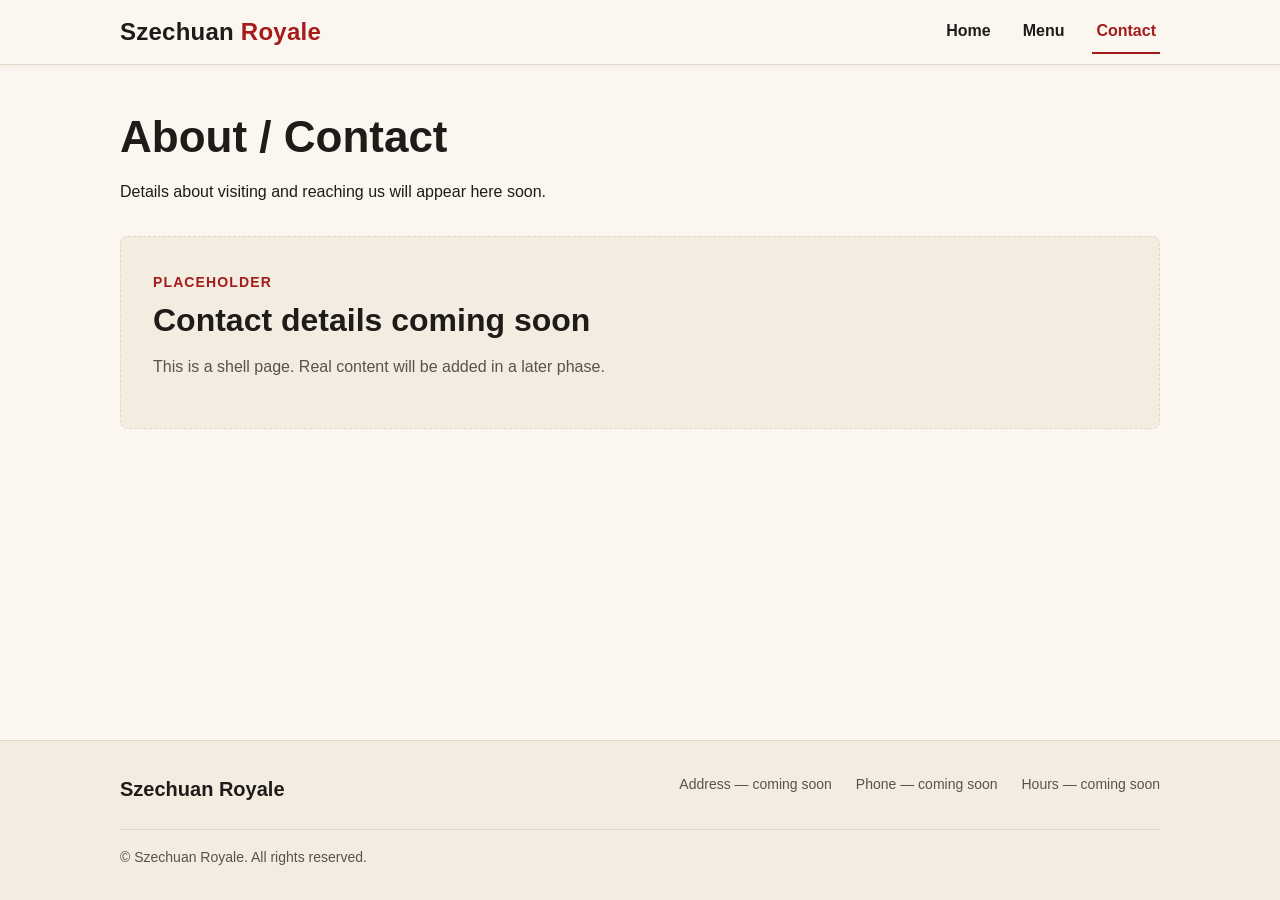
==== runs/szechuan-B1-1/contact.html @ dad09cd6 "feat(01-01): add Menu and Contact shell pages with per-page active state - menu.html: Menu page with" ====
<!DOCTYPE html>
<html lang="en">
<head>
  <meta charset="UTF-8">
  <meta name="viewport" content="width=device-width, initial-scale=1.0">
  <title>Szechuan Royale — About / Contact</title>
  <meta name="description" content="Szechuan Royale about and contact page (shell in progress).">
  <link rel="stylesheet" href="styles.css">
</head>
<body>
  <!-- ===== SHARED CHROME: HEADER/NAV (edit-all-three: keep byte-identical
       across index.html, menu.html, contact.html except the active link) ===== -->
  <header class="site-header">
    <div class="container site-header__inner">
      <a class="wordmark" href="index.html">Szechuan <span class="wordmark__accent">Royale</span></a>
      <button
        type="button"
        id="nav-toggle"
        class="nav-toggle"
        aria-controls="nav-menu"
        aria-expanded="false"
        aria-label="Open navigation menu">
        <span class="nav-toggle__bars" aria-hidden="true"></span>
      </button>
      <nav aria-label="Primary">
        <ul id="nav-menu" class="nav-menu">
          <li><a class="nav-menu__link" href="index.html">Home</a></li>
          <li><a class="nav-menu__link" href="menu.html">Menu</a></li>
          <li><a class="nav-menu__link is-active" href="contact.html" aria-current="page">Contact</a></li>
        </ul>
      </nav>
    </div>
  </header>
  <!-- ===== END SHARED CHROME: HEADER/NAV ===== -->

  <main class="site-main">
    <div class="container">
      <div class="page-intro">
        <h1>About / Contact</h1>
        <p>Details about visiting and reaching us will appear here soon.</p>
      </div>
      <section class="placeholder" aria-label="Contact content placeholder">
        <span class="placeholder__label">Placeholder</span>
        <h2>Contact details coming soon</h2>
        <p>This is a shell page. Real content will be added in a later phase.</p>
      </section>
    </div>
  </main>

  <!-- ===== SHARED CHROME: FOOTER (edit-all-three: keep byte-identical
       across index.html, menu.html, contact.html) ===== -->
  <footer class="site-footer">
    <div class="container site-footer__inner">
      <div class="site-footer__wordmark">Szechuan Royale</div>
      <ul class="site-footer__slots">
        <li class="site-footer__slot">Address — coming soon</li>
        <li class="site-footer__slot">Phone — coming soon</li>
        <li class="site-footer__slot">Hours — coming soon</li>
      </ul>
      <p class="site-footer__copyright">&copy; Szechuan Royale. All rights reserved.</p>
    </div>
  </footer>
  <!-- ===== END SHARED CHROME: FOOTER ===== -->

  <script src="nav.js"></script>
</body>
</html>
---- runs/szechuan-B1-1/styles.css ----
/* ==========================================================================
   Szechuan Royale — shared stylesheet (Phase 1 shell)
   Single design-system source: color / type / spacing tokens as CSS custom
   properties (D-04). System font stack only — no network webfont (D-03).
   Every later phase inherits these tokens; no hard-coded one-off values.
   ========================================================================== */

/* --------------------------------------------------------------------------
   Design tokens (:root) — color, type scale, spacing
   Palette: deep Szechuan red accent over warm neutrals (D-02). Red reserved
   for emphasis (links, accents, future CTA), not large fills.
   Contrast (WCAG AA, normal text needs >= 4.5:1):
     --color-text  #1f1b18 on --color-surface #fbf7f0  -> ~15.4:1  PASS
     --color-text  #1f1b18 on --color-surface-2 #f3ece0 -> ~13.9:1  PASS
     --color-accent #a51c1c on --color-surface #fbf7f0  -> ~6.6:1   PASS
     --color-surface #fbf7f0 on --color-accent #a51c1c  -> ~6.6:1   PASS (accent bg + light text)
     --color-muted #5a524b on --color-surface #fbf7f0   -> ~7.4:1   PASS
   -------------------------------------------------------------------------- */
:root {
  /* Color group */
  --color-accent: #a51c1c;          /* deep Szechuan red — emphasis only */
  --color-accent-strong: #7d1414;   /* darker red for hover/active */
  --color-surface: #fbf7f0;         /* warm off-white / cream page surface */
  --color-surface-2: #f3ece0;       /* slightly deeper warm neutral (footer, panels) */
  --color-text: #1f1b18;            /* near-black charcoal text */
  --color-muted: #5a524b;           /* muted warm gray for secondary text */
  --color-border: #e0d6c6;          /* subtle warm border/neutral */
  --color-on-accent: #fbf7f0;       /* light text placed on the red accent */

  /* Type scale group — system stack only (D-03), modular ~1.2 steps */
  --font-body: -apple-system, BlinkMacSystemFont, "Segoe UI", Roboto, Helvetica,
    Arial, "Noto Sans", sans-serif, "Apple Color Emoji", "Segoe UI Emoji";
  --font-display: "Segoe UI", -apple-system, BlinkMacSystemFont, Roboto,
    Helvetica, Arial, sans-serif;

  --text-sm: 0.875rem;   /* 14px */
  --text-base: 1rem;     /* 16px */
  --text-lg: 1.25rem;    /* 20px */
  --text-xl: 1.5rem;     /* 24px */
  --text-2xl: 2rem;      /* 32px */
  --text-3xl: 2.75rem;   /* 44px */
  --leading-tight: 1.15;
  --leading-normal: 1.6;

  /* Spacing scale group (rem, ~4px base grid) */
  --space-1: 0.25rem;
  --space-2: 0.5rem;
  --space-3: 0.75rem;
  --space-4: 1rem;
  --space-5: 1.5rem;
  --space-6: 2rem;
  --space-8: 3rem;

  /* Layout / misc tokens */
  --radius: 8px;
  --max-content: 68rem;
  --header-height: 4rem;
  --shadow-header: 0 1px 0 var(--color-border), 0 2px 8px rgba(31, 27, 24, 0.06);
}

/* --------------------------------------------------------------------------
   Base / reset
   -------------------------------------------------------------------------- */
*,
*::before,
*::after {
  box-sizing: border-box;
}

html {
  -webkit-text-size-adjust: 100%;
}

body {
  margin: 0;
  min-height: 100vh;
  display: flex;
  flex-direction: column;
  font-family: var(--font-body);
  font-size: var(--text-base);
  line-height: var(--leading-normal);
  color: var(--color-text);
  background-color: var(--color-surface);
}

h1,
h2,
h3 {
  font-family: var(--font-display);
  line-height: var(--leading-tight);
  color: var(--color-text);
  margin: 0 0 var(--space-4);
}

h1 {
  font-size: var(--text-3xl);
}

h2 {
  font-size: var(--text-2xl);
}

p {
  margin: 0 0 var(--space-4);
}

a {
  color: var(--color-accent);
  text-decoration: none;
}

a:hover,
a:focus {
  color: var(--color-accent-strong);
  text-decoration: underline;
}

:focus-visible {
  outline: 3px solid var(--color-accent);
  outline-offset: 2px;
}

img {
  max-width: 100%;
  height: auto;
}

/* Shared content container */
.container {
  width: 100%;
  max-width: var(--max-content);
  margin-inline: auto;
  padding-inline: var(--space-5);
}

/* --------------------------------------------------------------------------
   Sticky header + desktop nav (D-05): wordmark left, links inline right
   -------------------------------------------------------------------------- */
.site-header {
  position: sticky;
  top: 0;
  z-index: 100;
  background-color: var(--color-surface);
  box-shadow: var(--shadow-header);
}

.site-header__inner {
  display: flex;
  align-items: center;
  justify-content: space-between;
  gap: var(--space-4);
  min-height: var(--header-height);
  padding-block: var(--space-2);
}

.wordmark {
  font-family: var(--font-display);
  font-size: var(--text-xl);
  font-weight: 700;
  letter-spacing: 0.01em;
  color: var(--color-text);
  text-decoration: none;
  white-space: nowrap;
}

.wordmark:hover,
.wordmark:focus {
  color: var(--color-accent);
  text-decoration: none;
}

.wordmark__accent {
  color: var(--color-accent);
}

/* Hamburger toggle button — hidden on desktop, shown on mobile (Task 3) */
.nav-toggle {
  display: none;
  align-items: center;
  justify-content: center;
  width: 2.75rem;
  height: 2.75rem;
  padding: 0;
  border: 1px solid var(--color-border);
  border-radius: var(--radius);
  background-color: var(--color-surface);
  color: var(--color-text);
  cursor: pointer;
}

.nav-toggle:hover {
  border-color: var(--color-accent);
}

.nav-toggle__bars,
.nav-toggle__bars::before,
.nav-toggle__bars::after {
  display: block;
  width: 1.25rem;
  height: 2px;
  background-color: currentColor;
  content: "";
}

.nav-toggle__bars {
  position: relative;
}

.nav-toggle__bars::before {
  position: absolute;
  top: -6px;
}

.nav-toggle__bars::after {
  position: absolute;
  top: 6px;
}

/* Nav menu — inline list on desktop */
.nav-menu {
  display: flex;
  align-items: center;
  gap: var(--space-5);
  margin: 0;
  padding: 0;
  list-style: none;
}

.nav-menu__link {
  display: inline-block;
  padding: var(--space-2) var(--space-1);
  font-size: var(--text-base);
  font-weight: 600;
  color: var(--color-text);
  text-decoration: none;
  border-bottom: 2px solid transparent;
}

.nav-menu__link:hover,
.nav-menu__link:focus {
  color: var(--color-accent);
  text-decoration: none;
  border-bottom-color: var(--color-border);
}

/* Active-page indication (D-08) — driven by aria-current + .is-active */
.nav-menu__link.is-active,
.nav-menu__link[aria-current="page"] {
  color: var(--color-accent);
  border-bottom-color: var(--color-accent);
}

/* --------------------------------------------------------------------------
   Main content
   -------------------------------------------------------------------------- */
.site-main {
  flex: 1 0 auto;
  padding-block: var(--space-8);
}

.page-intro {
  margin-bottom: var(--space-6);
}

.placeholder {
  padding: var(--space-6);
  border: 1px dashed var(--color-border);
  border-radius: var(--radius);
  background-color: var(--color-surface-2);
  color: var(--color-muted);
}

.placeholder__label {
  display: inline-block;
  margin-bottom: var(--space-2);
  font-size: var(--text-sm);
  font-weight: 700;
  text-transform: uppercase;
  letter-spacing: 0.08em;
  color: var(--color-accent);
}

/* --------------------------------------------------------------------------
   Footer scaffold (D-12 / D-13) — wordmark + copyright + placeholder slots.
   NO real address / phone / hours here in Phase 1.
   -------------------------------------------------------------------------- */
.site-footer {
  flex-shrink: 0;
  margin-top: var(--space-8);
  padding-block: var(--space-6);
  background-color: var(--color-surface-2);
  border-top: 1px solid var(--color-border);
  color: var(--color-muted);
  font-size: var(--text-sm);
}

.site-footer__inner {
  display: flex;
  flex-wrap: wrap;
  gap: var(--space-5);
  justify-content: space-between;
}

.site-footer__wordmark {
  font-family: var(--font-display);
  font-size: var(--text-lg);
  font-weight: 700;
  color: var(--color-text);
}

.site-footer__slots {
  display: flex;
  flex-wrap: wrap;
  gap: var(--space-5);
  margin: 0;
  padding: 0;
  list-style: none;
}

.site-footer__slot {
  min-width: 8rem;
}

.site-footer__copyright {
  width: 100%;
  margin: 0;
  padding-top: var(--space-4);
  border-top: 1px solid var(--color-border);
}
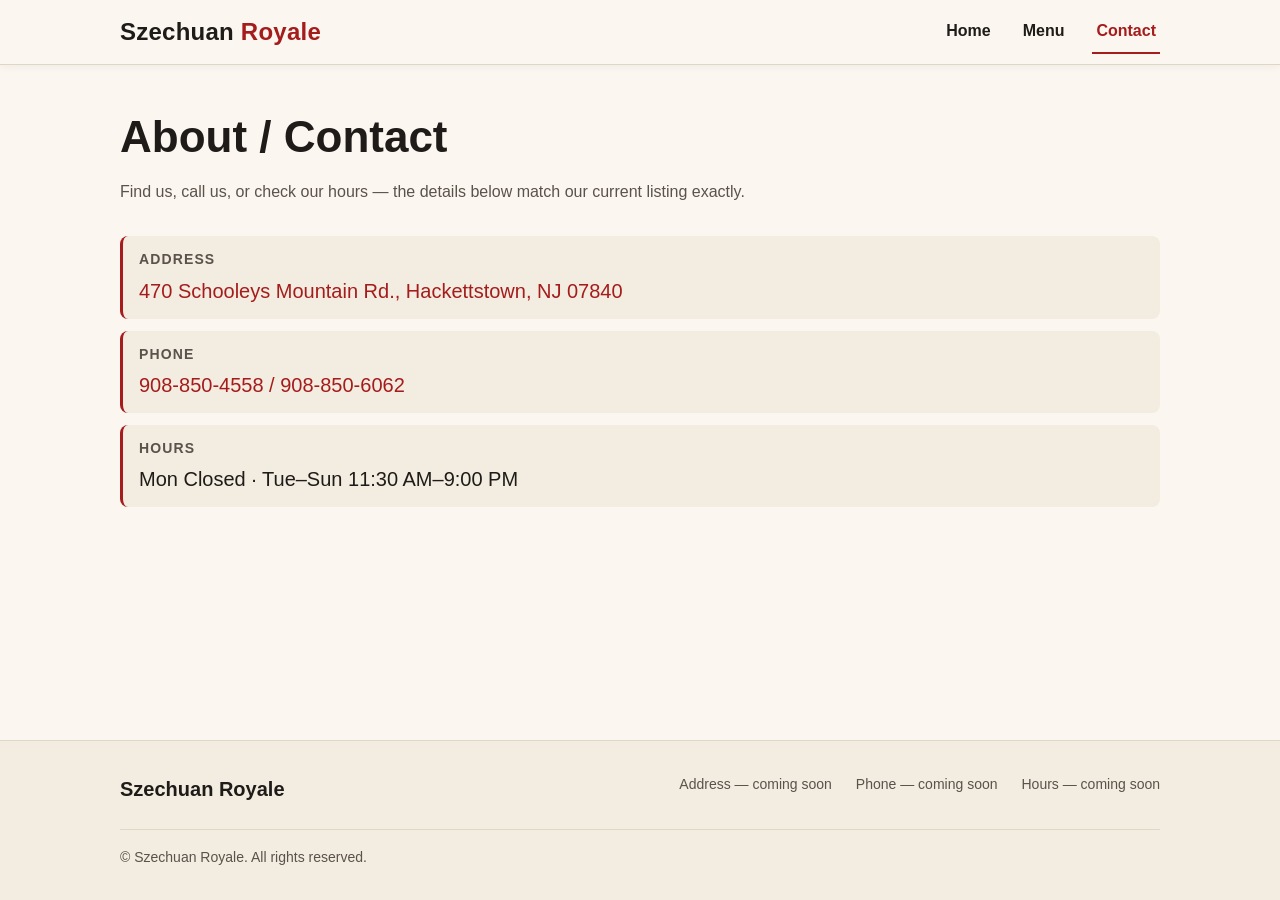
==== commit 7accefd9: "feat(04-01): build Contact page slice — address/phone/hours + map & tel: links - Replace contact.htm" ====
--- a/runs/szechuan-B1-1/contact.html
+++ b/runs/szechuan-B1-1/contact.html
@@ -37,12 +37,30 @@
     <div class="container">
       <div class="page-intro">
         <h1>About / Contact</h1>
-        <p>Details about visiting and reaching us will appear here soon.</p>
+        <p class="menu-note">Find us, call us, or check our hours &mdash; the details below match our current listing exactly.</p>
       </div>
-      <section class="placeholder" aria-label="Contact content placeholder">
-        <span class="placeholder__label">Placeholder</span>
-        <h2>Contact details coming soon</h2>
-        <p>This is a shell page. Real content will be added in a later phase.</p>
+
+      <section aria-labelledby="contact-heading">
+        <h2 id="contact-heading" class="u-visually-hidden">Contact details</h2>
+        <dl class="contact-details">
+          <div class="contact-details__row">
+            <dt class="contact-details__label">Address</dt>
+            <dd class="contact-details__value">
+              <a href="https://www.google.com/maps/search/?api=1&amp;query=470+Schooleys+Mountain+Rd.%2C+Hackettstown%2C+NJ+07840"
+                 target="_blank" rel="noopener noreferrer">470 Schooleys Mountain Rd., Hackettstown, NJ 07840<span class="u-visually-hidden"> (opens in a new tab)</span></a>
+            </dd>
+          </div>
+          <div class="contact-details__row">
+            <dt class="contact-details__label">Phone</dt>
+            <dd class="contact-details__value">
+              <a href="tel:+19088504558">908-850-4558 / 908-850-6062</a>
+            </dd>
+          </div>
+          <div class="contact-details__row">
+            <dt class="contact-details__label">Hours</dt>
+            <dd class="contact-details__value">Mon Closed · Tue–Sun 11:30 AM–9:00 PM</dd>
+          </div>
+        </dl>
       </section>
     </div>
   </main>
--- a/runs/szechuan-B1-1/styles.css
+++ b/runs/szechuan-B1-1/styles.css
@@ -327,3 +327,238 @@
   padding-top: var(--space-4);
   border-top: 1px solid var(--color-border);
 }
+
+/* --------------------------------------------------------------------------
+   Responsive states (SITE-02) — mobile hamburger vs. desktop inline nav.
+   Breakpoint: 720px. Below it the nav collapses; above it links are inline.
+
+   Progressive enhancement (D-06): the collapsed/hidden state depends on the
+   `.js-nav` class that nav.js adds to <body> only when JS runs. With JS
+   DISABLED, `.js-nav` is never set, so at mobile width the links stay visible
+   (stacked) and remain fully reachable — navigation never requires JS.
+   -------------------------------------------------------------------------- */
+@media (max-width: 720px) {
+  .site-header__inner {
+    flex-wrap: wrap;
+  }
+
+  /* No-JS baseline at mobile width: menu is a visible, stacked list;
+     the toggle button stays hidden (it would do nothing without JS). */
+  .nav-menu {
+    flex-basis: 100%;
+    flex-direction: column;
+    align-items: flex-start;
+    gap: 0;
+    margin-top: var(--space-2);
+    border-top: 1px solid var(--color-border);
+  }
+
+  .nav-menu__link {
+    display: block;
+    width: 100%;
+    padding: var(--space-3) var(--space-1);
+    border-bottom: 2px solid transparent;
+  }
+
+  /* JS enabled: reveal the hamburger and collapse the menu by default,
+     opening only when nav.js sets .is-open (paired with aria-expanded). */
+  .js-nav .nav-toggle {
+    display: inline-flex;
+  }
+
+  .js-nav .nav-menu {
+    display: none;
+  }
+
+  .js-nav .nav-menu.is-open {
+    display: flex;
+  }
+
+  /* Ordering CTA stacks full-width on narrow viewports so the primary CTA
+     stays reachable and above the fold at ~375px (D-05, Pitfall 4). */
+  .cta-group {
+    flex-direction: column;
+    align-items: stretch;
+  }
+
+  .btn {
+    text-align: center;
+  }
+
+  /* Keep the hero compact on mobile so the primary CTA does not fall below
+     the fold (constrain padding via spacing tokens). */
+  .hero {
+    padding-block: var(--space-6);
+  }
+}
+
+/* Desktop: ensure the toggle never shows and links stay inline. */
+@media (min-width: 721px) {
+  .nav-toggle {
+    display: none;
+  }
+
+  .nav-menu {
+    display: flex;
+  }
+}
+
+/* --------------------------------------------------------------------------
+   Phase 2 — Home hero + reusable ordering CTA button component (D-01/D-04/D-06)
+   CSS-only (no imagery, no JS). Built entirely from the :root design tokens
+   above — no new hex/px literals (utility clip-rect mechanics excepted).
+   -------------------------------------------------------------------------- */
+
+/* CSS-only hero: warm-neutral surface with a deep-red accent band. Body/hero
+   text stays dark on the cream surface for AA; the red is an accent, not a
+   large fill behind text (D-03). */
+.hero {
+  padding-block: var(--space-8);
+  margin-bottom: var(--space-6);
+  background-color: var(--color-surface);
+  border-top: 4px solid var(--color-accent);
+}
+
+.hero__title {
+  font-size: var(--text-3xl);
+  font-family: var(--font-display);
+  margin-bottom: var(--space-3);
+}
+
+/* Accent word mirrors the header wordmark treatment (.wordmark__accent). */
+.hero__title .accent {
+  color: var(--color-accent);
+}
+
+.hero__tagline {
+  color: var(--color-muted);
+  font-size: var(--text-lg);
+  margin-bottom: 0;
+}
+
+/* Reusable button component (D-06) — consumed by the three ordering anchors
+   and reused by Phase 3 (MENU-02). Token-only values. */
+.btn {
+  display: inline-block;
+  padding: var(--space-3) var(--space-5);
+  border: 2px solid transparent;
+  border-radius: var(--radius);
+  font-family: var(--font-display);
+  font-size: var(--text-base);
+  font-weight: 700;
+  line-height: var(--leading-tight);
+  text-decoration: none;
+}
+
+/* Primary: filled deep-red with light text — the one verified light-on-red
+   pair (~6.6:1 AA PASS). */
+.btn--primary {
+  background-color: var(--color-accent);
+  color: var(--color-on-accent);
+}
+
+.btn--primary:hover,
+.btn--primary:focus {
+  background-color: var(--color-accent-strong);
+  color: var(--color-on-accent);
+  text-decoration: none;
+}
+
+/* Secondary: accent text + accent border on the LIGHT surface — never light
+   text on a pale tint (Pitfall 1). Accent-on-cream ~6.6:1 AA PASS. */
+.btn--secondary {
+  background-color: var(--color-surface);
+  color: var(--color-accent);
+  border-color: var(--color-accent);
+}
+
+.btn--secondary:hover,
+.btn--secondary:focus {
+  color: var(--color-accent-strong);
+  border-color: var(--color-accent-strong);
+  text-decoration: none;
+}
+
+/* CTA row: primary first, wraps on narrow viewports (stacks in the 720px
+   block above). */
+.cta-group {
+  display: flex;
+  flex-wrap: wrap;
+  gap: var(--space-4);
+  margin-top: var(--space-6);
+}
+
+/* Visually-hidden utility (WCAG G201 "(opens in a new tab)" hint). Standard
+   1px clip-rect / sr-only pattern — utility mechanics, not design tokens. */
+.u-visually-hidden {
+  position: absolute;
+  width: 1px;
+  height: 1px;
+  margin: -1px;
+  padding: 0;
+  border: 0;
+  overflow: hidden;
+  clip: rect(0 0 0 0);
+  clip-path: inset(50%);
+  white-space: nowrap;
+}
+
+/* --------------------------------------------------------------------------
+   Phase 3 — Menu dish highlights. Token-only. Dark text on the warm panel
+   (never light text on a pale tint — Phase-2 Pitfall 1). Reuses the
+   .btn / .cta-group / .u-visually-hidden components above unchanged.
+   -------------------------------------------------------------------------- */
+.dish-list {
+  list-style: none;
+  margin: 0 0 var(--space-6);
+  padding: 0;
+  display: flex;
+  flex-direction: column;
+  gap: var(--space-3);
+}
+.dish-list li {
+  padding: var(--space-3) var(--space-4);
+  background-color: var(--color-surface-2);   /* warm neutral panel */
+  border-left: 3px solid var(--color-accent); /* red accent bar (emphasis, not a large fill) */
+  border-radius: var(--radius);
+  font-family: var(--font-display);
+  font-size: var(--text-lg);
+  color: var(--color-text);                   /* dark-on-panel ~13.9:1 AA PASS */
+}
+.menu-note {
+  color: var(--color-muted);                  /* muted framing line under the H1 */
+}
+
+/* --------------------------------------------------------------------------
+   Phase 4 — Contact details list. Token-only. Dark values on the cream
+   surface (~15.4:1 AA PASS); muted labels (~7.4:1 AA PASS). Reuses the
+   .u-visually-hidden utility and existing spacing/type/color tokens; no new
+   hex/px literals. tel: and map anchors are plain <a> (work with JS off).
+   -------------------------------------------------------------------------- */
+.contact-details {
+  margin: 0;
+  padding: 0;
+  display: flex;
+  flex-direction: column;
+  gap: var(--space-3);
+}
+.contact-details__row {
+  padding: var(--space-3) var(--space-4);
+  background-color: var(--color-surface-2);   /* warm neutral panel */
+  border-left: 3px solid var(--color-accent); /* red accent bar (emphasis, not a large fill) */
+  border-radius: var(--radius);
+}
+.contact-details__label {
+  margin: 0 0 var(--space-1);
+  font-size: var(--text-sm);
+  font-weight: 700;
+  text-transform: uppercase;
+  letter-spacing: 0.08em;
+  color: var(--color-muted);                  /* muted label ~7.4:1 AA PASS */
+}
+.contact-details__value {
+  margin: 0;
+  font-family: var(--font-display);
+  font-size: var(--text-lg);
+  color: var(--color-text);                   /* dark-on-panel ~13.9:1 AA PASS */
+}
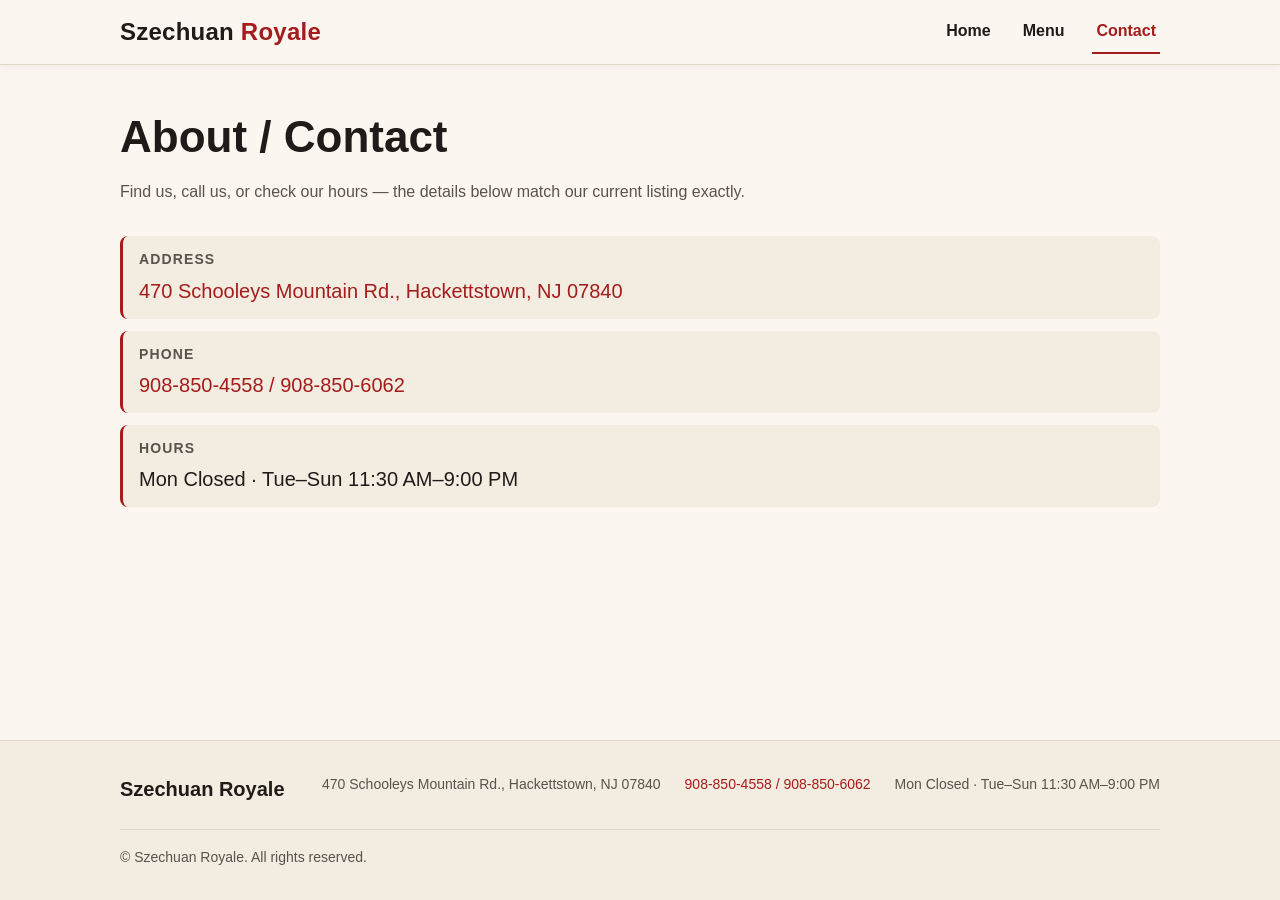
==== commit 75bf1847: "feat(04-01): fill all three footers with verbatim contact content (FIDL-01) - Replace the three "com" ====
--- a/runs/szechuan-B1-1/contact.html
+++ b/runs/szechuan-B1-1/contact.html
@@ -71,9 +71,9 @@
     <div class="container site-footer__inner">
       <div class="site-footer__wordmark">Szechuan Royale</div>
       <ul class="site-footer__slots">
-        <li class="site-footer__slot">Address — coming soon</li>
-        <li class="site-footer__slot">Phone — coming soon</li>
-        <li class="site-footer__slot">Hours — coming soon</li>
+        <li class="site-footer__slot">470 Schooleys Mountain Rd., Hackettstown, NJ 07840</li>
+        <li class="site-footer__slot"><a href="tel:+19088504558">908-850-4558 / 908-850-6062</a></li>
+        <li class="site-footer__slot">Mon Closed · Tue–Sun 11:30 AM–9:00 PM</li>
       </ul>
       <p class="site-footer__copyright">&copy; Szechuan Royale. All rights reserved.</p>
     </div>
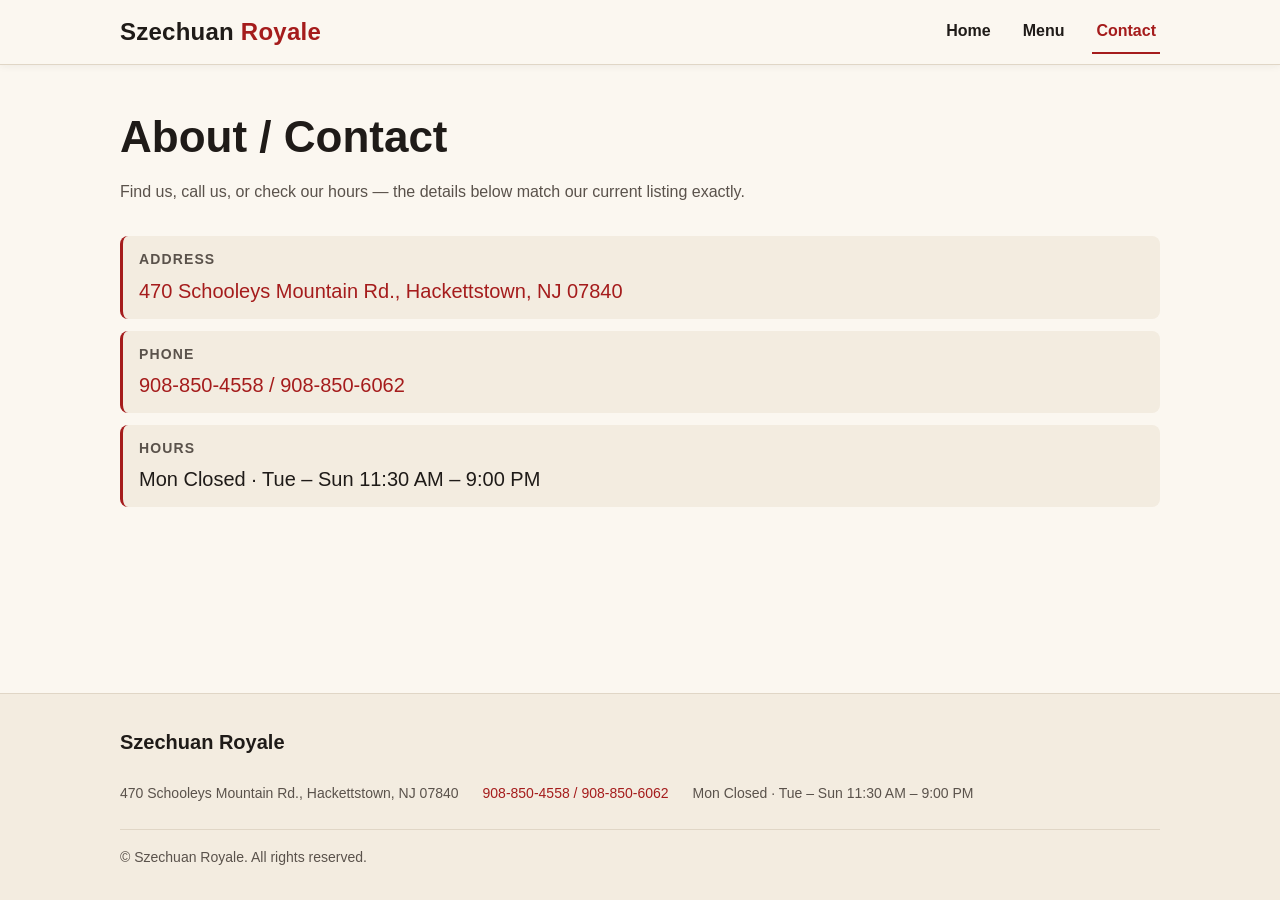
==== commit e0686575: "feat(04-01): set canonical spaced hours form confirmed against source - Replace working-default unsp" ====
--- a/runs/szechuan-B1-1/contact.html
+++ b/runs/szechuan-B1-1/contact.html
@@ -58,7 +58,7 @@
           </div>
           <div class="contact-details__row">
             <dt class="contact-details__label">Hours</dt>
-            <dd class="contact-details__value">Mon Closed · Tue–Sun 11:30 AM–9:00 PM</dd>
+            <dd class="contact-details__value">Mon Closed · Tue – Sun 11:30 AM – 9:00 PM</dd>
           </div>
         </dl>
       </section>
@@ -73,7 +73,7 @@
       <ul class="site-footer__slots">
         <li class="site-footer__slot">470 Schooleys Mountain Rd., Hackettstown, NJ 07840</li>
         <li class="site-footer__slot"><a href="tel:+19088504558">908-850-4558 / 908-850-6062</a></li>
-        <li class="site-footer__slot">Mon Closed · Tue–Sun 11:30 AM–9:00 PM</li>
+        <li class="site-footer__slot">Mon Closed · Tue – Sun 11:30 AM – 9:00 PM</li>
       </ul>
       <p class="site-footer__copyright">&copy; Szechuan Royale. All rights reserved.</p>
     </div>
